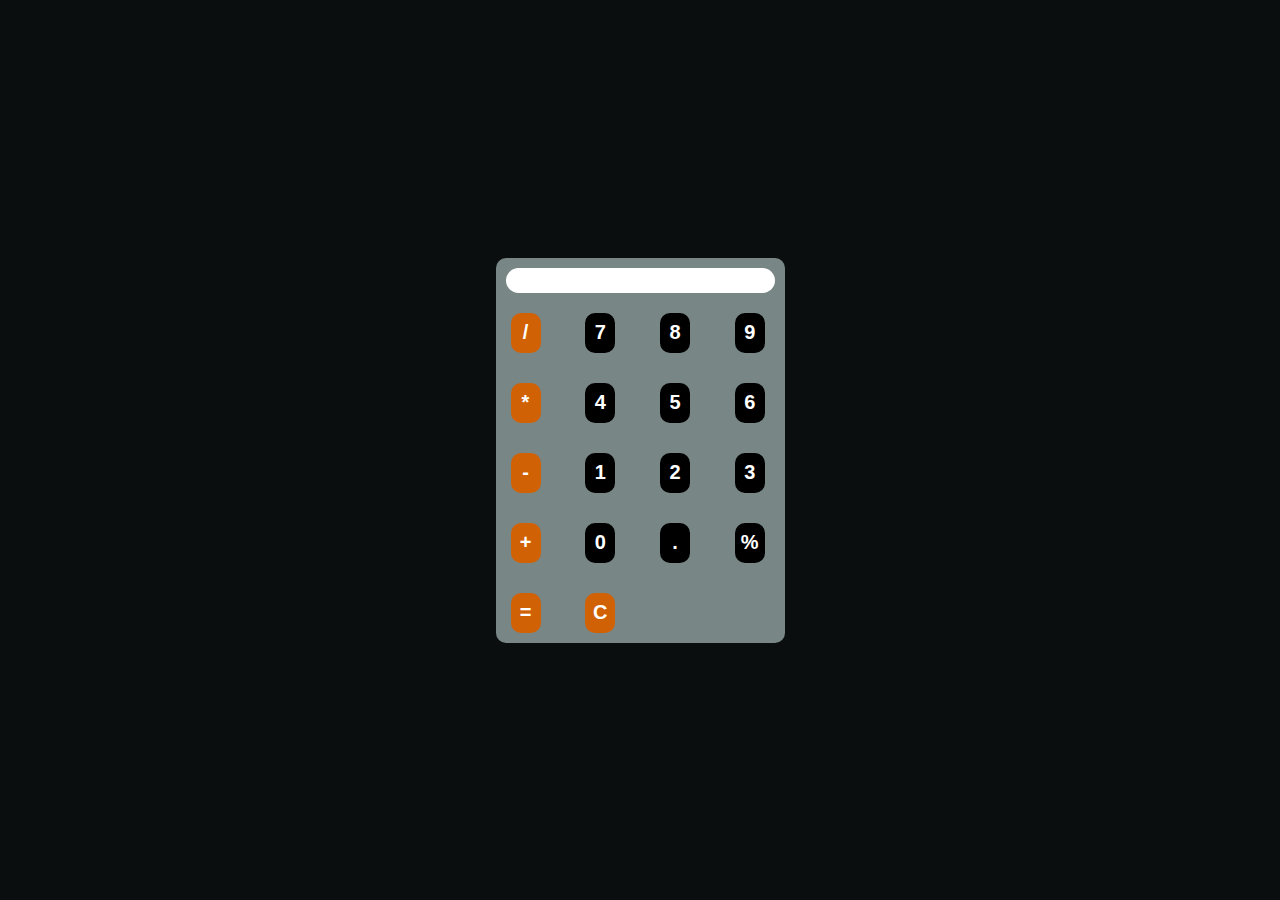
==== html/calculator.html @ f85597fe "created calculator in porfolio" ====
<!DOCTYPE html>
<html lang="en">
  <head>
    <meta charset="UTF-8">
    <meta name="viewport" content="width=device-width, initial-scale=1.0">
    <link rel="stylesheet" href="/styles/calculator.css">
    <title>Calculator</title>
  </head>
  <body>
    <div id="calculator">
      <div>
        <input id="display" readonly> 
      </div>
      <div id="inputs">
        <button id="operators" onclick="calculator('/')">/</button>
        <button onclick="calculator('7')">7</button>
        <button onclick="calculator('8')">8</button>
        <button onclick="calculator('9')">9</button>
  
        <button id="operators" onclick="calculator('*')">*</button>
        <button onclick="calculator('4')">4</button>
        <button onclick="calculator('5')">5</button>
        <button onclick="calculator('6')">6</button>
  
        <button id="operators" onclick="calculator('-')">-</button>
        <button onclick="calculator('1')">1</button>
        <button onclick="calculator('2')">2</button>
        <button onclick="calculator('3')">3</button>
  
        <button id="operators" onclick="calculator('+')">+</button>
        <button onclick="calculator('0')">0</button>
        <button onclick="calculator('.')">.</button>
        <button onclick="calculator('%')">%</button>
  
        <button id="operators" onclick="calculate()">=</button>
        <button id="reset" onclick="clearDisplay()">C</button>
      </div>
    </div>
    <script src="/apps/calculator.js"></script>
  </body>
</html>
---- styles/calculator.css ----
body{
  background-color:  hsl(180, 11%, 5%);
  display: flex;
  justify-content: center;
  align-items: center;
  height: 100vh;
  margin:0;
}

#calculator{
  background-color:  hsl(180,5%,50% );
  border-radius: 10px;
}

#display{
  border: none;
  text-align: center;
  font-size: 20px;
  border-radius: 20px;
  margin: 10px ;
}

#inputs {
  display: grid;
  grid-template-columns: repeat(4, 2fr);
  gap: 10px;
}

button {
  border: none;
  border-radius: 10px;
  margin: 10px 15px;
  height: 40px;
  width: 30px;
  text-align: center;
  font-size: 20px;
  font-weight: bold;
  cursor: pointer;
  background-color: black;
  color: white;
}

#operators, #reset{
  background-color: hsl(27, 95%, 42%);
}
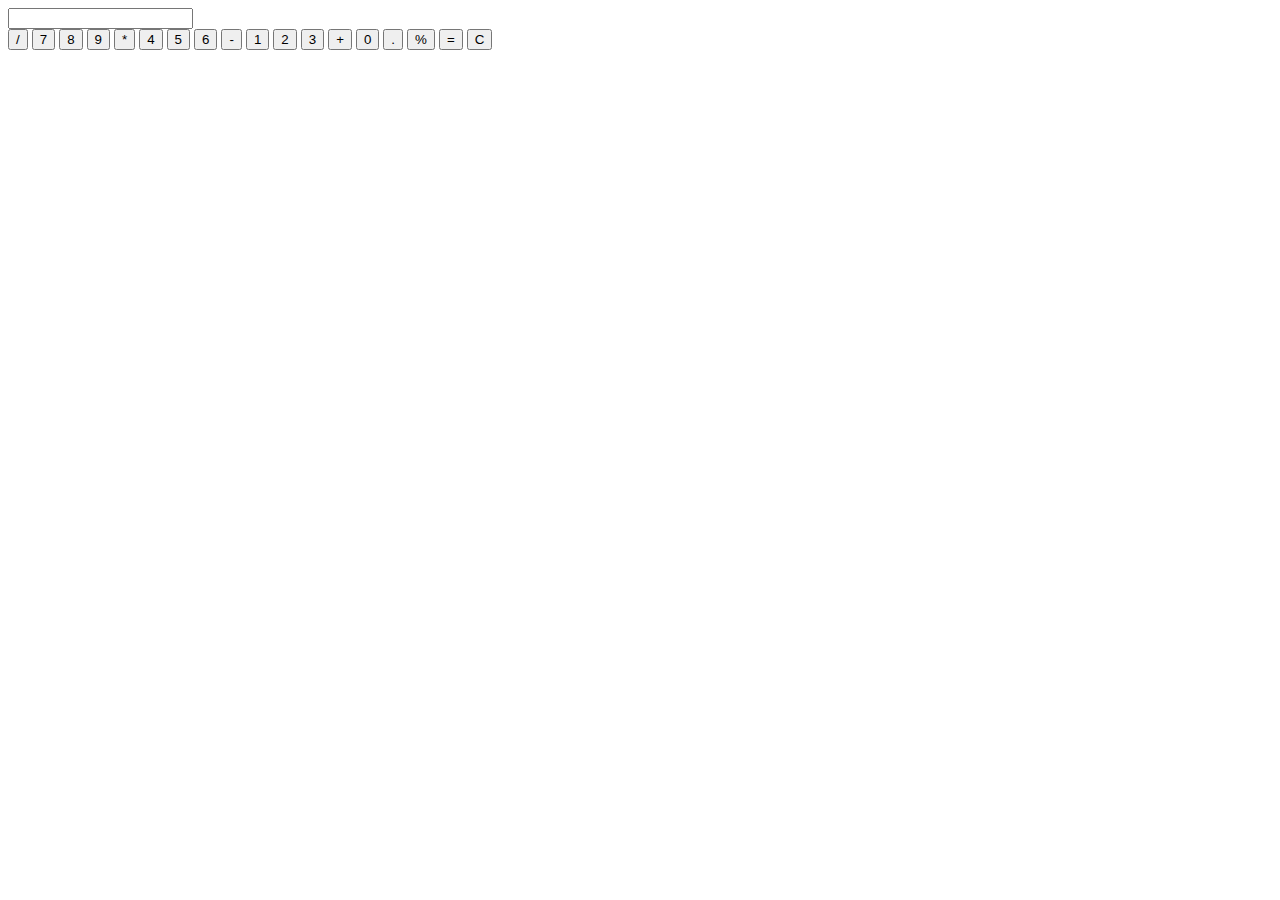
==== commit 15cca019: "fix linking of html, css, js" ====
--- a/html/calculator.html
+++ b/html/calculator.html
@@ -3,7 +3,7 @@
   <head>
     <meta charset="UTF-8">
     <meta name="viewport" content="width=device-width, initial-scale=1.0">
-    <link rel="stylesheet" href="/styles/calculator.css">
+    <link rel="stylesheet" href="./styles/calculator.css">
     <title>Calculator</title>
   </head>
   <body>
@@ -36,6 +36,6 @@
         <button id="reset" onclick="clearDisplay()">C</button>
       </div>
     </div>
-    <script src="/apps/calculator.js"></script>
+    <script src="./apps/calculator.js"></script>
   </body>
 </html> 